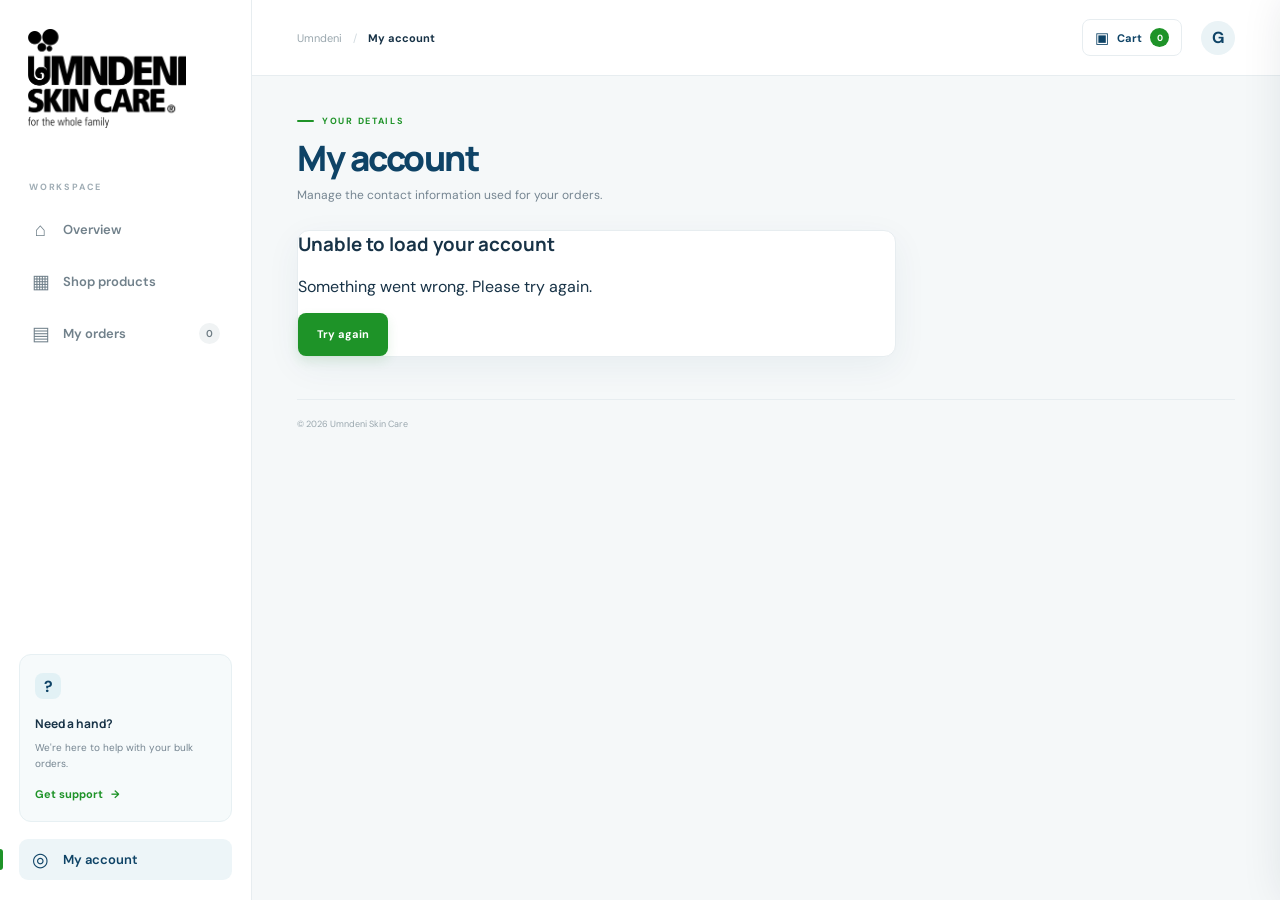
==== account.html @ 296520a7 "Refresh image asset styles" ====
<!doctype html>
<html lang="en">
<head>
  <meta charset="UTF-8">
  <meta name="viewport" content="width=device-width, initial-scale=1.0">
  <meta name="theme-color" content="#0E4366">
  <meta name="description" content="Order Umndeni Skin Care petroleum jelly in bulk.">
  <title>Umndeni | Wholesale Shop</title>
  <link rel="preconnect" href="https://fonts.googleapis.com">
  <link rel="preconnect" href="https://fonts.gstatic.com" crossorigin>
  <link href="https://fonts.googleapis.com/css2?family=DM+Sans:wght@400;500;600;700&family=Manrope:wght@400;500;600;700;800&display=swap" rel="stylesheet">
  <link rel="stylesheet" href="assets/css/global.css?v=product-assets1">
  <script src="assets/js/app.js?v=browse-buttons2" defer></script>
<style>
#accountArea .auth-tabs{display:flex;gap:10px;margin:22px 0}
#accountArea .auth-tabs button{min-width:110px}
#accountArea form{margin-top:18px}
#accountArea form[hidden]{display:none!important}
#accountArea #googleSignIn{margin-top:16px}
#accountArea #googleSignIn:empty{display:none}
#accountArea #logoutButton{margin-left:10px}
@media(max-width:600px){#accountArea .auth-tabs button{flex:1}#accountArea #logoutButton{margin:12px 0 0 0}}
</style>
</head>
<body data-page="account">
  <div class="app-shell">
    <aside class="sidebar" id="sidebar">
      <a class="brand" href="#" data-page="home" aria-label="Umndeni home">
        <img class="brand-logo" src="assets/images/Site-Logo-Black.png" alt="Umndeni Skin Care">
      </a>

      <div class="workspace-label">WORKSPACE</div>
      <nav class="side-nav" aria-label="Main navigation">
        <button class="nav-link active" data-page="home"><span class="nav-icon">⌂</span><span>Overview</span></button>
        <button class="nav-link" data-page="shop"><span class="nav-icon">▦</span><span>Shop products</span></button>
        <button class="nav-link" data-page="orders"><span class="nav-icon">▤</span><span>My orders</span><span class="nav-count" id="ordersNavCount">0</span></button>
      </nav>

      <div class="sidebar-spacer"></div>
      <div class="sidebar-help">
        <div class="help-icon">?</div>
        <strong>Need a hand?</strong>
        <p>We're here to help with your bulk orders.</p>
        <button class="text-button" data-page="help">Get support <span>→</span></button>
      </div>
      <div class="sidebar-bottom">
        <button class="nav-link" data-page="account"><span class="nav-icon">◎</span><span>My account</span></button>
      </div>
    </aside>

    <main class="main-area">
      <header class="topbar">
        <div class="topbar-left">
          <button class="mobile-menu icon-button" id="mobileMenu" aria-label="Open navigation">☰</button>
          <div class="breadcrumb"><span>Umndeni</span><span class="crumb-slash">/</span><strong id="pageCrumb">My account</strong></div>
        </div>
        <div class="topbar-actions">
          <button type="button" class="cart-top-button" id="openCart" aria-label="Open shopping cart"><span class="cart-symbol">▣</span><span class="cart-label">Cart</span><span class="cart-badge" id="cartBadge">0</span></button>
          <button class="avatar-button" data-page="account" aria-label="My account">G</button>
        </div>
      </header>

      <div class="page-wrap">
<section class="page-view active" id="page-account">
          <div class="page-heading"><div><div class="eyebrow"><span class="eyebrow-line"></span> YOUR DETAILS</div><h1>My account</h1><p class="muted">Manage the contact information used for your orders.</p></div></div>
          <div id="accountArea" class="account-layout"><div class="content-card"><p>Loading your account…</p></div></div>
        </section>
        <footer class="main-footer"><span>© <span id="currentYear"></span> Umndeni Skin Care</span></footer>
      </div>
    </main>
  </div>

  <div class="mobile-overlay" id="mobileOverlay"></div>
  <nav class="mobile-bottom-nav" aria-label="Mobile navigation"><button class="mobile-nav-link active" data-page="home"><span>⌂</span><small>Home</small></button><button class="mobile-nav-link" data-page="shop"><span>▦</span><small>Shop</small></button><button type="button" class="mobile-nav-link mobile-cart-link" id="mobileCart"><span>▣<i id="mobileCartBadge">0</i></span><small>Cart</small></button><button class="mobile-nav-link" data-page="orders"><span>▤</span><small>Orders</small></button><button class="mobile-nav-link" data-page="account"><span>◎</span><small>Account</small></button></nav>

  <div class="drawer-backdrop" id="drawerBackdrop"></div>
  <aside class="cart-drawer" id="cartDrawer" aria-label="Shopping cart" aria-hidden="true">
    <div class="drawer-header"><div><span class="section-kicker">YOUR SELECTION</span><h2>Your cart <span id="drawerItemCount">(0)</span></h2></div><button class="icon-button close-drawer" id="closeCart" aria-label="Close cart">×</button></div>
    <div class="drawer-body" id="cartContents"><div class="empty-state drawer-empty"><div class="empty-state-icon">▣</div><h3>Your cart is empty</h3><p>Add bulk boxes from the shop to get started.</p><button class="button button-primary" data-page="shop" id="emptyCartShop">Browse products</button></div></div>
    <div class="drawer-footer" id="drawerFooter"><div class="summary-line"><span>Order total</span><strong id="drawerOrderTotal">Price on request</strong></div><p>Delivery charges, if applicable, will be confirmed before payment.</p><button class="button button-primary drawer-checkout" id="goCheckout">Continue to checkout <span>→</span></button></div>
  </aside>
  <div class="toast" id="toast" role="status" aria-live="polite"></div>
  <div class="modal-backdrop" id="orderModalBackdrop"><section class="order-modal" role="dialog" aria-modal="true" aria-labelledby="orderModalTitle"><button class="icon-button modal-close" id="closeOrderModal" aria-label="Close">×</button><div id="orderModalContent"></div></section></div>
</body>
</html>
---- assets/css/global.css ----
:root {
  --navy: #0E4366;
  --navy-deep: #0A344F;
  --green: #1E9328;
  --green-dark: #177820;
  --blue: #41ABC9;
  --ink: #183347;
  --muted: #758591;
  --line: #E7EDF0;
  --surface: #FFFFFF;
  --canvas: #F5F8F9;
  --soft-blue: #EEF7FA;
  --soft-green: #EFF8F0;
  --shadow: 0 10px 35px rgba(14, 67, 102, .06);
  font-family: "DM Sans", sans-serif;
  color: var(--ink);
  background: var(--canvas);
  font-synthesis: none;
  text-rendering: optimizeLegibility;
}
* { box-sizing: border-box; }
html { min-width: 320px; scroll-behavior: smooth; }
body { margin: 0; min-width: 320px; min-height: 100vh; background: var(--canvas); }
button, input, select, textarea { font: inherit; }
button, a { -webkit-tap-highlight-color: transparent; }
button { cursor: pointer; }
a { color: inherit; text-decoration: none; }
.app-shell { min-height: 100vh; }
.sidebar { position: fixed; inset: 0 auto 0 0; z-index: 30; display: flex; flex-direction: column; width: 252px; padding: 29px 19px 20px; background: #fff; border-right: 1px solid var(--line); }
.brand { display: flex; align-items: center; gap: 11px; padding: 0 9px; color: var(--navy); }
.brand-logo { display: block; width: 158px; max-width: 100%; height: auto; object-fit: contain; object-position: left center; }
.brand-mark { display: grid; place-items: center; width: 42px; height: 42px; border-radius: 13px; background: var(--navy); color: #fff; font: 800 25px Manrope,sans-serif; }
.brand-copy { display: flex; flex-direction: column; line-height: 1; }
.brand-copy strong { font: 800 23px Manrope,sans-serif; letter-spacing: -1.3px; }
.brand-copy small { margin-top: 5px; color: var(--green); font-size: 9px; font-weight: 700; letter-spacing: 2.8px; }
.workspace-label { margin: 53px 10px 13px; color: #A0ADB5; font-size: 9px; font-weight: 700; letter-spacing: 1.8px; }
.side-nav { display: grid; gap: 6px; }
.nav-link { position: relative; display: flex; align-items: center; gap: 13px; width: 100%; min-height: 46px; padding: 0 12px; border: 0; border-radius: 9px; background: transparent; color: #71818B; text-align: left; font-size: 13px; font-weight: 600; transition: .2s ease; }
.nav-link:hover { background: #F5F8F9; color: var(--navy); }
.nav-link.active { background: #EDF5F8; color: var(--navy); }
.nav-link.active::before { position: absolute; left: -19px; top: 10px; bottom: 10px; width: 3px; border-radius: 0 3px 3px 0; background: var(--green); content: ""; }
.nav-icon { display: grid; place-items: center; width: 19px; font-size: 19px; font-weight: 400; }
.nav-count { display: grid; place-items: center; min-width: 21px; height: 21px; margin-left: auto; border-radius: 20px; background: #F0F3F4; color: #6E7C84; font-size: 10px; }
.sidebar-spacer { flex: 1; min-height: 35px; }
.sidebar-help { padding: 18px 15px; border: 1px solid #E7F0F3; border-radius: 12px; background: #F6FAFB; }
.help-icon { display: grid; place-items: center; width: 26px; height: 26px; margin-bottom: 13px; border-radius: 8px; background: #E2F1F5; color: var(--navy); font-weight: 700; }
.sidebar-help strong { font: 700 12px Manrope,sans-serif; }
.sidebar-help p { margin: 7px 0 10px; color: var(--muted); font-size: 10px; line-height: 1.6; }
.text-button, .icon-text-button { padding: 0; border: 0; background: none; color: var(--green); font-size: 11px; font-weight: 700; }
.text-button span { margin-left: 5px; }
.sidebar-bottom { margin-top: 17px; }
.sidebar-bottom .nav-link { min-height: 41px; }
.sidebar-foot { display: flex; align-items: center; gap: 7px; padding: 15px 10px 0; border-top: 1px solid var(--line); color: #9AA7AE; font-size: 9px; }
.online-dot { width: 7px; height: 7px; border-radius: 50%; background: var(--green); box-shadow: 0 0 0 3px #EAF6EB; }
.main-area { min-height: 100vh; margin-left: 252px; }
.topbar { position: sticky; top: 0; z-index: 20; display: flex; align-items: center; justify-content: space-between; height: 76px; padding: 0 45px; border-bottom: 1px solid var(--line); background: rgba(255,255,255,.94); backdrop-filter: blur(14px); }
.topbar-left, .topbar-actions, .breadcrumb { display: flex; align-items: center; }
.breadcrumb { gap: 11px; color: #9AA7AE; font-size: 11px; }
.breadcrumb strong { color: var(--ink); font-weight: 700; }
.crumb-slash { color: #D1DADF; }
.topbar-actions { gap: 19px; }
.topbar-welcome { display: flex; align-items: center; gap: 9px; color: #80909A; font-size: 10px; }
.cart-top-button { display: flex; align-items: center; gap: 8px; height: 37px; padding: 0 12px; border: 1px solid var(--line); border-radius: 8px; background: white; color: var(--navy); font-size: 11px; font-weight: 700; }
.cart-symbol { font-size: 15px; }
.cart-badge { display: grid; place-items: center; min-width: 19px; height: 19px; padding: 0 5px; border-radius: 20px; background: var(--green); color: #fff; font-size: 9px; }
.avatar-button { display: grid; place-items: center; width: 34px; height: 34px; border: 0; border-radius: 50%; background: #EAF3F6; color: var(--navy); font-weight: 700; }
.mobile-menu { display: none !important; }
.page-wrap { max-width: 1500px; margin: 0 auto; padding: 39px 45px 24px; }
.page-view { display: none; animation: fadeUp .3s ease; }
.page-view.active { display: block; }
@keyframes fadeUp { from { opacity: 0; transform: translateY(5px); } to { opacity: 1; transform: translateY(0); } }
.welcome-row, .page-heading { display: flex; align-items: flex-end; justify-content: space-between; gap: 20px; margin-bottom: 27px; }
.eyebrow, .section-kicker { display: flex; align-items: center; gap: 8px; color: var(--green); font-size: 9px; font-weight: 700; letter-spacing: 1.7px; }
.eyebrow-line { width: 17px; height: 2px; border-radius: 2px; background: var(--green); }
h1, h2, h3, p { margin-top: 0; }
h1, h2, h3 { font-family: Manrope, sans-serif; }
h1 { margin: 11px 0 7px; color: var(--navy); font-size: clamp(27px,3vw,35px); font-weight: 800; letter-spacing: -1.5px; line-height: 1.17; }
.muted { margin: 0; color: var(--muted); font-size: 12px; line-height: 1.6; }
.button { display: inline-flex; align-items: center; justify-content: center; gap: 10px; min-height: 43px; padding: 0 18px; border: 1px solid transparent; border-radius: 8px; font-size: 11px; font-weight: 700; transition: transform .2s, background .2s, box-shadow .2s; }
.button:hover { transform: translateY(-1px); }
.button-primary { background: var(--green); color: white; box-shadow: 0 5px 12px rgba(30,147,40,.12); }
.button-primary:hover { background: var(--green-dark); box-shadow: 0 7px 17px rgba(30,147,40,.2); }
.button-white { background: white; color: var(--navy); }
.button-outline { border-color: #DCE6EA; background: white; color: var(--navy); }
.button-small { min-height: 35px; padding: 0 13px; font-size: 10px; }
.hero-panel { position: relative; display: flex; min-height: 262px; overflow: hidden; border-radius: 15px; background: linear-gradient(112deg,#0B3A59 0%,#0E5271 70%,#1D7281 100%); color: white; }
.hero-content { position: relative; z-index: 2; width: 55%; padding: 35px 40px; }
.hero-kicker { color: #A7D8C0; font-size: 9px; font-weight: 700; letter-spacing: 2px; }
.hero-content h2 { margin: 13px 0 9px; font-size: clamp(28px,3vw,39px); font-weight: 800; letter-spacing: -1.6px; line-height: 1.13; }
.hero-content h2 em { color: #8BD39A; font-style: normal; }
.hero-content p { max-width: 330px; margin-bottom: 20px; color: #D1E2E9; font-size: 11px; line-height: 1.7; }
.hero-art { position: absolute; top: 0; right: 0; display: grid; place-items: center; width: 45%; height: 100%; overflow: hidden; }
.hero-orbit { position: absolute; border: 1px solid rgba(255,255,255,.13); border-radius: 50%; }
.orbit-one { width: 280px; height: 280px; }
.orbit-two { width: 210px; height: 210px; }
.hero-product-image { position: relative; z-index: 2; display: block; width: min(42%, 230px); max-height: 225px; object-fit: contain; filter: drop-shadow(0 18px 22px rgba(0,0,0,.2)); transform: rotate(3deg); }
.hero-product-placeholder { position: relative; z-index: 2; display: flex; align-items: center; flex-direction: column; justify-content: center; width: 150px; height: 174px; border: 1px dashed rgba(255,255,255,.45); border-radius: 12px; background: rgba(255,255,255,.08); text-align: center; backdrop-filter: blur(5px); transform: rotate(4deg); }
.placeholder-cross { color: #A7D8C0; font-size: 29px; line-height: 1; }
.hero-product-placeholder strong { margin-top: 8px; font: 800 15px Manrope,sans-serif; letter-spacing: 1px; }
.hero-product-placeholder small { margin-top: 4px; color: #A7D8C0; font-size: 7px; letter-spacing: 2px; }
.placeholder-note { margin-top: 13px; color: #D4E5E9; font-size: 8px; line-height: 1.5; }
.hero-art-caption { position: absolute; right: 28px; bottom: 17px; color: rgba(255,255,255,.45); font-size: 8px; letter-spacing: 2px; }
.hero-decoration { position: absolute; right: -90px; bottom: -190px; width: 330px; height: 330px; border: 1px solid rgba(255,255,255,.1); border-radius: 50%; }
.section-heading { display: flex; align-items: flex-end; justify-content: space-between; margin: 34px 0 15px; }
.section-heading h2 { margin: 5px 0 0; color: var(--navy); font-size: 19px; letter-spacing: -.6px; }
.stats-grid { display: grid; grid-template-columns: repeat(3,1fr); gap: 14px; }
.stat-card, .content-card { border: 1px solid var(--line); border-radius: 12px; background: white; box-shadow: var(--shadow); }
.stat-card { min-height: 119px; padding: 17px 18px; }
.stat-top { display: flex; align-items: center; justify-content: space-between; color: #778792; font-size: 10px; font-weight: 600; }
.stat-icon { display: grid; place-items: center; width: 29px; height: 29px; border-radius: 8px; font-size: 15px; }
.navy-icon { background: #EDF4F8; color: var(--navy); }
.amber-icon { background: #FFF6E8; color: #D18C27; }
.green-icon { background: var(--soft-green); color: var(--green); }
.stat-card > strong { display: block; margin-top: 7px; color: var(--navy); font: 800 25px Manrope,sans-serif; letter-spacing: -.7px; }
.stat-card > small { display: block; margin-top: 1px; color: #9AA7AE; font-size: 9px; }
.home-bottom-grid { display: grid; grid-template-columns: 1.08fr .92fr; gap: 15px; margin-top: 16px; }
.featured-card, .recent-card { padding: 20px; }
.card-heading { display: flex; align-items: center; justify-content: space-between; gap: 10px; }
.card-heading h3, .checkout-summary h3 { margin: 5px 0 0; color: var(--navy); font-size: 15px; letter-spacing: -.4px; }
.pill { display: inline-flex; align-items: center; padding: 5px 9px; border-radius: 30px; font-size: 9px; font-weight: 700; white-space: nowrap; }
.pill-green { background: #EDF7EE; color: var(--green); }
.featured-product-row { display: flex; align-items: center; gap: 18px; margin-top: 17px; }
.mini-product-art { display: flex; flex: 0 0 116px; align-items: center; flex-direction: column; justify-content: center; height: 115px; border-radius: 9px; background: #F0F6F7; color: var(--navy); }
.mini-product-art img { display: block; width: 100%; height: 100%; padding: 8px; border-radius: 9px; object-fit: contain; }
.mini-product-art span { font: 800 33px Manrope,sans-serif; }
.mini-product-art small { color: #91A2AA; font-size: 7px; letter-spacing: 1px; }
.featured-info p { margin: 0 0 9px; color: var(--muted); font-size: 10px; line-height: 1.5; }
.product-price { margin-bottom: 12px; color: var(--navy); font: 800 13px Manrope,sans-serif; }
.icon-text-button { font-size: 10px; }
.empty-inline { display: flex; align-items: center; flex-direction: column; padding: 19px 8px 4px; text-align: center; }
.empty-icon { display: grid; place-items: center; width: 35px; height: 35px; border-radius: 10px; background: #F2F6F7; color: #91A2AA; font-size: 17px; }
.empty-inline p { margin: 9px 0 2px; color: var(--navy); font-size: 11px; font-weight: 700; }
.empty-inline small { color: #9AA7AE; font-size: 9px; }
.page-heading { align-items: center; margin-bottom: 25px; }
.catalog-tag { padding: 8px 11px; border: 1px solid #DCE9ED; border-radius: 6px; background: white; color: #83949D; font-size: 8px; font-weight: 700; letter-spacing: 1.2px; }
.shop-layout { display: grid; grid-template-columns: minmax(0,1fr) 270px; align-items: start; gap: 17px; }
.product-detail-card { display: grid; grid-template-columns: .88fr 1.12fr; overflow: hidden; border: 1px solid var(--line); border-radius: 13px; background: white; box-shadow: var(--shadow); }
.product-visual { position: relative; display: grid; place-items: center; min-height: 420px; overflow: hidden; background: linear-gradient(145deg,#EAF3F5,#F4F8F7); }
.product-visual::before, .product-visual::after { position: absolute; border: 1px solid rgba(14,67,102,.08); border-radius: 50%; content: ""; }
.product-visual::before { width: 300px; height: 300px; }
.product-visual::after { width: 230px; height: 230px; }
.visual-tag, .visual-bottom { position: absolute; z-index: 2; color: #7E9AA5; font-size: 8px; font-weight: 700; letter-spacing: 1.6px; }
.visual-tag { top: 22px; left: 22px; }
.visual-bottom { bottom: 20px; }
.shop-product-image { position: relative; z-index: 2; display: block; width: 72%; max-height: 370px; object-fit: contain; filter: drop-shadow(0 15px 20px rgba(14,67,102,.13)); }
.product-image-placeholder { position: relative; z-index: 2; display: flex; align-items: center; flex-direction: column; justify-content: center; width: 68%; min-height: 210px; border: 1px dashed #A8C2CA; border-radius: 12px; background: rgba(255,255,255,.58); color: var(--navy); text-align: center; }
.product-image-placeholder .placeholder-cross { color: var(--green); font-size: 35px; }
.product-image-placeholder strong { margin-top: 13px; font: 800 17px Manrope,sans-serif; letter-spacing: 1px; line-height: 1.2; }
.product-image-placeholder small { margin-top: 9px; color: #81959E; font-size: 8px; }
.product-information { padding: 31px 28px; }
.product-meta { display: flex; align-items: center; justify-content: space-between; gap: 8px; }
.stock-indicator { display: flex; align-items: center; gap: 6px; color: #82929A; font-size: 9px; }
.stock-indicator i { width: 6px; height: 6px; border-radius: 50%; background: var(--green); }
.product-information h2 { margin: 22px 0 9px; color: var(--navy); font-size: 24px; letter-spacing: -1px; line-height: 1.2; }
.product-description { color: var(--muted); font-size: 11px; line-height: 1.8; }
.product-highlights { display: grid; gap: 11px; margin: 22px 0; padding: 18px 0; border-top: 1px solid var(--line); border-bottom: 1px solid var(--line); }
.product-highlights div { display: flex; align-items: center; gap: 9px; color: #637783; font-size: 10px; }
.highlight-icon { display: grid; place-items: center; width: 17px; height: 17px; border-radius: 50%; background: #EDF7EE; color: var(--green); font-size: 10px; font-weight: 700; }
.product-purchase { display: flex; align-items: center; justify-content: space-between; gap: 10px; margin-bottom: 17px; }
.field-label { display: block; margin-bottom: 5px; color: #9AA7AE; font-size: 8px; font-weight: 700; letter-spacing: 1.2px; }
.package-choice { display: flex; flex-direction: column; align-items: flex-start; gap: 5px; min-width: 0; flex: 1; }
.package-select { width: 100%; max-width: 310px; padding: 10px 12px; border: 1px solid var(--line); border-radius: 7px; background: white; color: var(--navy); font: 600 10px "DM Sans",sans-serif; }
.price-request { display: block; color: var(--navy); font: 800 15px Manrope,sans-serif; }
.product-purchase small { display: block; margin-top: 4px; color: #98A5AC; font-size: 8px; }
.quantity-control { display: flex; align-items: center; gap: 13px; padding: 5px; border: 1px solid var(--line); border-radius: 8px; color: var(--navy); font-size: 11px; font-weight: 700; }
.qty-btn { display: grid; place-items: center; width: 27px; height: 27px; border: 0; border-radius: 6px; background: #F1F6F7; color: var(--navy); font-size: 15px; }
.add-cart-button { width: 100%; }
.secure-note { display: flex; align-items: center; gap: 7px; margin-top: 13px; color: #93A0A7; font-size: 8px; }
.secure-note span { color: var(--green); font-size: 14px; }
.shop-aside { display: grid; gap: 13px; }
.aside-card { padding: 20px; border: 1px solid var(--line); border-radius: 12px; background: white; }
.aside-icon { display: grid; place-items: center; width: 34px; height: 34px; border-radius: 9px; background: #EDF5F8; color: var(--navy); font-size: 17px; }
.aside-card h3 { margin: 13px 0 6px; color: var(--navy); font-size: 14px; }
.aside-card > p { margin: 0; color: var(--muted); font-size: 10px; line-height: 1.7; }
.aside-divider { height: 1px; margin: 17px 0; background: var(--line); }
.aside-feature { display: flex; gap: 11px; margin-top: 15px; }
.aside-feature > span { color: #8AB99A; font: 800 12px Manrope,sans-serif; }
.aside-feature div { display: grid; gap: 4px; }
.aside-feature strong { color: var(--navy); font-size: 9px; }
.aside-feature small { color: #91A0A7; font-size: 8px; }
.aside-note { display: flex; gap: 11px; padding: 15px; border: 1px solid #E4EEF1; border-radius: 10px; background: #F0F7F9; }
.note-icon { display: grid; flex: 0 0 22px; place-items: center; width: 22px; height: 22px; border-radius: 50%; background: white; color: var(--navy); font-size: 11px; font-weight: 700; }
.aside-note strong { color: var(--navy); font-size: 10px; }
.aside-note p { margin: 5px 0 8px; color: #758A94; font-size: 9px; line-height: 1.6; }
.orders-toolbar { display: flex; align-items: center; justify-content: space-between; margin-bottom: 13px; }
.orders-tabs { display: flex; gap: 5px; padding: 4px; border: 1px solid var(--line); border-radius: 8px; background: white; }
.order-filter { padding: 8px 12px; border: 0; border-radius: 6px; background: transparent; color: #82919A; font-size: 9px; font-weight: 600; }
.order-filter.active { background: #EDF5F8; color: var(--navy); }
.results-count { color: #9AA7AE; font-size: 9px; }
.orders-card { overflow: hidden; border: 1px solid var(--line); border-radius: 12px; background: white; box-shadow: var(--shadow); }
.orders-table-head, .order-row { display: grid; grid-template-columns: 1.2fr 1fr .8fr 1fr 30px; align-items: center; gap: 12px; padding: 15px 20px; }
.orders-table-head { background: #FAFBFC; color: #9AA7AE; font-size: 8px; font-weight: 700; letter-spacing: 1px; }
.order-row { min-height: 70px; border-top: 1px solid #EEF1F2; color: #71818B; font-size: 10px; }
.order-ref { color: var(--navy); font-size: 10px; font-weight: 700; }
.order-date { color: #82919A; font-size: 9px; }
.order-items { color: #607581; font-size: 9px; }
.status-pill { display: inline-flex; align-items: center; gap: 6px; width: fit-content; padding: 6px 8px; border-radius: 30px; background: #FFF6E8; color: #B77C20; font-size: 8px; font-weight: 700; }
.status-pill::before { width: 5px; height: 5px; border-radius: 50%; background: currentColor; content: ""; }
.order-open { width: 27px; height: 27px; border: 1px solid var(--line); border-radius: 7px; background: white; color: var(--navy); }
.empty-state { display: flex; align-items: center; flex-direction: column; padding: 65px 20px; text-align: center; }
.empty-state-icon { display: grid; place-items: center; width: 54px; height: 54px; margin-bottom: 15px; border-radius: 15px; background: #F0F6F7; color: #7896A2; font-size: 23px; }
.empty-state h3 { margin: 0 0 6px; color: var(--navy); font-size: 16px; }
.empty-state p { margin: 0 0 17px; color: var(--muted); font-size: 10px; }
.checkout-step { display: flex; align-items: center; gap: 8px; color: #84939B; font-size: 9px; }
.checkout-step span { display: grid; place-items: center; width: 22px; height: 22px; border-radius: 50%; background: #EAF4EC; color: var(--green); font-size: 9px; font-weight: 700; }
.checkout-step i { width: 20px; height: 1px; background: #D9E3E6; }
.checkout-layout { display: grid; grid-template-columns: minmax(0,1.5fr) minmax(250px,.75fr); align-items: start; gap: 17px; }
.checkout-form { padding: 25px; }
.form-section-heading { display: flex; align-items: flex-start; gap: 12px; margin-bottom: 20px; }
.form-number { display: grid; place-items: center; width: 29px; height: 29px; flex: 0 0 29px; border-radius: 8px; background: #EDF5F8; color: var(--navy); font: 800 10px Manrope,sans-serif; }
.form-section-heading h3 { margin: 1px 0 4px; color: var(--navy); font-size: 14px; }
.form-section-heading p { margin: 0; color: #94A1A8; font-size: 9px; }
.form-grid { display: grid; grid-template-columns: 1fr 1fr; gap: 15px 13px; }
.form-field { display: grid; gap: 7px; color: #607581; font-size: 9px; font-weight: 700; }
.form-field input, .form-field select, .form-field textarea { width: 100%; min-height: 42px; padding: 0 12px; outline: 0; border: 1px solid #E4EAED; border-radius: 7px; background: #fff; color: var(--ink); font-size: 10px; font-weight: 400; transition: border .2s, box-shadow .2s; }
.form-field textarea { min-height: 75px; padding: 11px 12px; resize: vertical; }
.form-field input:focus, .form-field select:focus, .form-field textarea:focus { border-color: var(--blue); box-shadow: 0 0 0 3px rgba(65,171,201,.12); }
.form-field input::placeholder, .form-field textarea::placeholder { color: #B2BDC2; }
.full-field { grid-column: 1 / -1; }
.form-divider { height: 1px; margin: 24px 0; background: var(--line); }
.notes-field { margin-top: 15px; }
.notes-field span small { margin-left: 5px; color: #A5B0B5; font-size: 7px; letter-spacing: .8px; }
.checkout-assurance { display: flex; align-items: flex-start; gap: 10px; margin-top: 22px; padding: 13px; border-radius: 8px; background: #F2F8F3; }
.checkout-assurance span { color: var(--green); font-size: 13px; font-weight: 700; }
.checkout-assurance p { margin: 0; color: #6F8975; font-size: 9px; line-height: 1.6; }
.submit-order-button { width: 100%; margin-top: 17px; }
.checkout-summary { position: sticky; top: 95px; padding: 22px; }
.checkout-summary h3 { margin: 6px 0 19px; font-size: 17px; }
.checkout-item { display: flex; align-items: center; gap: 11px; padding: 13px 0; border-top: 1px solid var(--line); }
.checkout-item-art { display: grid; flex: 0 0 43px; place-items: center; width: 43px; height: 43px; border-radius: 8px; background: #EEF5F6; color: var(--navy); font: 800 17px Manrope,sans-serif; }
.checkout-item-info { flex: 1; }
.checkout-item-info strong { display: block; color: var(--navy); font-size: 9px; }
.checkout-item-info small { display: block; margin-top: 4px; color: #8C9AA1; font-size: 8px; }
.checkout-item-price { color: var(--navy); font-size: 9px; font-weight: 700; white-space: nowrap; }
.summary-line { display: flex; align-items: center; justify-content: space-between; gap: 10px; padding: 13px 0; border-top: 1px solid var(--line); color: #82919A; font-size: 9px; }
.summary-line strong { color: var(--navy); font-size: 10px; }
.total-line { margin-top: 2px; }
.total-line strong { font: 800 13px Manrope,sans-serif; }
.summary-info { display: flex; gap: 8px; margin-top: 9px; padding: 11px; border-radius: 7px; background: #F3F8FA; }
.summary-info span { color: var(--blue); font-weight: 700; }
.summary-info p { margin: 0; color: #82949D; font-size: 8px; line-height: 1.6; }
.back-to-cart { margin-top: 14px; padding: 0; border: 0; background: none; color: var(--green); font-size: 9px; font-weight: 700; }
.confirmation-wrap { display: flex; align-items: center; flex-direction: column; max-width: 590px; margin: 38px auto; padding: 48px 38px; text-align: center; }
.success-mark { display: grid; place-items: center; width: 62px; height: 62px; margin-bottom: 22px; border-radius: 50%; background: #EAF7EC; color: var(--green); font-size: 27px; font-weight: 700; }
.confirmation-wrap .section-kicker { justify-content: center; }
.confirmation-wrap h1 { margin: 13px 0; font-size: 35px; line-height: 1.15; }
.confirmation-wrap > p { max-width: 365px; color: var(--muted); font-size: 11px; line-height: 1.8; }
.confirmation-reference { position: relative; display: grid; gap: 7px; width: 100%; margin: 16px 0 20px; padding: 17px; border: 1px dashed #C9D9DE; border-radius: 9px; background: #F8FBFC; }
.confirmation-reference span { color: #8FA0A8; font-size: 8px; font-weight: 700; letter-spacing: 1.3px; }
.confirmation-reference strong { color: var(--navy); font: 800 18px Manrope,sans-serif; letter-spacing: .5px; }
.copy-reference { position: absolute; top: 50%; right: 14px; padding: 6px 9px; transform: translateY(-50%); border: 1px solid var(--line); border-radius: 5px; background: white; color: var(--navy); font-size: 8px; }
.confirmation-actions { display: flex; flex-wrap: wrap; justify-content: center; gap: 9px; }
.account-layout { display: grid; grid-template-columns: minmax(0,1.3fr) minmax(230px,.7fr); align-items: start; gap: 16px; }
.account-form { padding: 24px; }
.account-profile { display: flex; align-items: center; gap: 13px; margin-bottom: 23px; padding-bottom: 20px; border-bottom: 1px solid var(--line); }
.account-avatar { display: grid; place-items: center; width: 47px; height: 47px; border-radius: 50%; background: #E9F3F6; color: var(--navy); font: 800 18px Manrope,sans-serif; }
.account-profile h3 { margin: 0 0 4px; color: var(--navy); font-size: 13px; }
.account-profile p { margin: 0; color: #91A0A7; font-size: 9px; }
.account-form > .button { margin-top: 20px; }
.form-feedback { display: inline-block; margin: 0 0 0 12px; color: var(--green); font-size: 9px; }
.account-side { padding: 23px; }
.account-side h3 { margin: 7px 0; color: var(--navy); font-size: 15px; }
.account-side > p { color: var(--muted); font-size: 10px; line-height: 1.7; }
.account-stat { display: flex; justify-content: space-between; margin: 20px 0 14px; padding: 14px 0; border-top: 1px solid var(--line); border-bottom: 1px solid var(--line); color: #81919A; font-size: 10px; }
.account-stat strong { color: var(--navy); font: 800 16px Manrope,sans-serif; }
.help-grid { display: grid; grid-template-columns: 1.1fr .9fr; gap: 15px; }
.help-main-card { position: relative; overflow: hidden; padding: 29px; background: linear-gradient(130deg,#0E4366,#135E76); color: white; }
.help-large-icon { display: grid; place-items: center; width: 43px; height: 43px; margin-bottom: 24px; border: 1px solid rgba(255,255,255,.22); border-radius: 12px; color: #9DDBAA; font-size: 22px; }
.help-main-card .section-kicker { color: #9DDBAA; }
.help-main-card h2 { margin: 11px 0; font-size: 27px; letter-spacing: -1px; line-height: 1.2; }
.help-main-card > p { max-width: 350px; color: #D0E2E8; font-size: 10px; line-height: 1.8; }
.help-main-card > small { display: block; margin-top: 12px; color: #A7C6D0; font-size: 8px; }
.help-side { display: grid; gap: 14px; }
.help-contact-card { padding: 20px; }
.help-card-icon { display: grid; place-items: center; width: 32px; height: 32px; border-radius: 9px; background: #EDF5F8; color: var(--navy); }
.help-contact-card h3 { margin: 11px 0 5px; color: var(--navy); font-size: 13px; }
.help-contact-card p { margin: 0 0 9px; color: var(--muted); font-size: 9px; line-height: 1.6; }
.help-contact-card a { color: var(--green); font-size: 9px; font-weight: 700; }
.faq-section { max-width: 800px; margin-top: 35px; }
.faq-section h2 { margin: 7px 0 15px; color: var(--navy); font-size: 19px; }
.faq-section details { padding: 15px 0; border-top: 1px solid var(--line); }
.faq-section summary { color: var(--navy); cursor: pointer; font-size: 11px; font-weight: 700; }
.faq-section details p { margin: 10px 0 0; color: var(--muted); font-size: 10px; line-height: 1.7; }
.main-footer { display: flex; justify-content: space-between; margin-top: 42px; padding: 18px 0 0; border-top: 1px solid var(--line); color: #9AA7AE; font-size: 9px; }
.mobile-bottom-nav { display: none; }
.mobile-overlay { display: none; }
.drawer-backdrop, .modal-backdrop { position: fixed; inset: 0; z-index: 50; visibility: hidden; background: rgba(7,28,42,.38); opacity: 0; transition: .25s; }
.drawer-backdrop.open, .modal-backdrop.open { visibility: visible; opacity: 1; }
.cart-drawer { position: fixed; top: 0; right: 0; z-index: 51; display: flex; flex-direction: column; width: min(430px,100%); height: 100dvh; padding: 25px; transform: translateX(105%); background: white; box-shadow: -15px 0 45px rgba(5,32,47,.12); transition: transform .28s ease; }
.cart-drawer.open { transform: translateX(0); }
.drawer-header { display: flex; align-items: center; justify-content: space-between; padding-bottom: 20px; border-bottom: 1px solid var(--line); }
.drawer-header h2 { margin: 6px 0 0; color: var(--navy); font-size: 21px; }
.drawer-header h2 span { color: #9AA7AE; font: 500 11px "DM Sans",sans-serif; }
.icon-button { display: grid; place-items: center; width: 35px; height: 35px; border: 1px solid var(--line); border-radius: 8px; background: white; color: var(--navy); font-size: 19px; }
.close-drawer { font-size: 23px; }
.drawer-body { flex: 1; overflow-y: auto; }
.drawer-empty { padding-top: 55px; }
.cart-line-item { display: flex; gap: 12px; padding: 18px 0; border-bottom: 1px solid var(--line); }
.cart-line-art { display: grid; flex: 0 0 60px; place-items: center; height: 65px; border-radius: 9px; background: #EEF5F6; color: var(--navy); font: 800 21px Manrope,sans-serif; }
.cart-line-info { flex: 1; min-width: 0; }
.cart-line-info strong { display: block; margin: 3px 0 5px; color: var(--navy); font-size: 10px; }
.cart-line-info small { display: block; color: #8B9AA1; font-size: 8px; }
.cart-line-controls { display: flex; align-items: center; gap: 8px; margin-top: 11px; }
.cart-line-controls button { display: grid; place-items: center; width: 23px; height: 23px; border: 1px solid var(--line); border-radius: 5px; background: white; color: var(--navy); font-size: 12px; }
.cart-line-controls span { color: var(--navy); font-size: 9px; font-weight: 700; }
.remove-item { margin-left: auto; border: 0 !important; color: #A0ADB4 !important; }
.drawer-footer { padding-top: 17px; border-top: 1px solid var(--line); }
.drawer-footer p { margin: -3px 0 14px; color: #92A0A7; font-size: 8px; }
.drawer-checkout { width: 100%; }
.toast { position: fixed; right: 25px; bottom: 25px; z-index: 90; max-width: calc(100% - 40px); padding: 12px 17px; transform: translateY(15px); border-radius: 8px; background: var(--navy-deep); color: white; box-shadow: 0 8px 24px rgba(0,0,0,.15); font-size: 10px; opacity: 0; pointer-events: none; transition: .25s; }
.toast.show { transform: translateY(0); opacity: 1; }
.modal-backdrop { z-index: 70; display: grid; place-items: center; padding: 18px; }
.order-modal { position: relative; width: min(520px,100%); max-height: 85vh; overflow-y: auto; padding: 27px; border-radius: 14px; background: white; box-shadow: 0 20px 70px rgba(5,32,47,.2); }
.modal-close { position: absolute; top: 17px; right: 17px; }
.order-modal h2 { margin: 8px 40px 18px 0; color: var(--navy); font-size: 21px; }
.modal-detail-grid { display: grid; grid-template-columns: 1fr 1fr; gap: 13px; margin: 17px 0; }
.modal-detail { padding: 12px; border-radius: 8px; background: #F6F9FA; }
.modal-detail small { display: block; margin-bottom: 5px; color: #94A2A9; font-size: 8px; }
.modal-detail strong { color: var(--navy); font-size: 10px; overflow-wrap: anywhere; }
.modal-section-title { margin: 18px 0 9px; color: var(--navy); font-size: 11px; font-weight: 700; }
.modal-notes { padding: 12px; border-radius: 8px; background: #F7F9FA; color: #71818B; font-size: 9px; line-height: 1.6; }
@media (min-width: 1500px) { .page-wrap { padding-right: 58px; padding-left: 58px; } }
@media (max-width: 1180px) {
  .sidebar { width: 220px; padding-right: 15px; padding-left: 15px; }
  .main-area { margin-left: 220px; }
  .topbar { padding: 0 28px; }
  .page-wrap { padding: 32px 28px 22px; }
  .shop-layout { grid-template-columns: minmax(0,1fr) 235px; }
  .product-detail-card { grid-template-columns: .8fr 1.2fr; }
  .product-information { padding: 25px 20px; }
  .product-information h2 { font-size: 21px; }
}
@media (max-width: 900px) {
  .sidebar { width: 205px; }
  .main-area { margin-left: 205px; }
  .topbar { padding: 0 20px; }
  .page-wrap { padding: 27px 20px 20px; }
  .home-bottom-grid { grid-template-columns: 1fr; }
  .shop-layout { grid-template-columns: 1fr; }
  .shop-aside { grid-template-columns: 1fr 1fr; }
  .product-detail-card { grid-template-columns: .8fr 1.2fr; }
  .checkout-layout { grid-template-columns: 1fr; }
  .checkout-summary { position: static; }
}
@media (max-width: 680px) {
  body { padding-bottom: calc(66px + env(safe-area-inset-bottom)); }
  .sidebar { width: 270px; max-width: 84vw; max-height: 100dvh; overflow-y: auto; padding-bottom: calc(82px + env(safe-area-inset-bottom)); transform: translateX(-105%); transition: transform .25s ease; box-shadow: 12px 0 35px rgba(0,0,0,.08); scrollbar-width: none; }
  .sidebar.mobile-open { transform: translateX(0); }
  .mobile-overlay { position: fixed; inset: 0; z-index: 25; display: block; visibility: hidden; background: rgba(8,34,49,.35); opacity: 0; transition: .2s; }
  .mobile-overlay.open { visibility: visible; opacity: 1; }
  .main-area { margin-left: 0; }
  .topbar { height: 62px; padding: 0 15px; }
  .topbar-left { gap: 10px; }
  .mobile-menu { display: grid !important; width: 32px; height: 32px; border: 0; font-size: 16px; }
  .breadcrumb { gap: 7px; font-size: 10px; }
  .topbar-actions { gap: 9px; }
  .topbar-welcome { display: none; }
  .cart-top-button { width: 36px; height: 34px; justify-content: center; gap: 4px; padding: 0 5px; }
  .cart-label { display: none; }
  .cart-symbol { font-size: 14px; }
  .cart-badge { min-width: 16px; height: 16px; font-size: 8px; }
  .avatar-button { width: 31px; height: 31px; }
  .page-wrap { padding: 25px 15px 20px; }
  .welcome-row, .page-heading { align-items: flex-start; flex-direction: column; gap: 15px; margin-bottom: 20px; }
  .welcome-row > .button, .page-heading > .button { align-self: stretch; }
  h1 { font-size: 29px; }
  .muted { font-size: 11px; }
  .hero-panel { min-height: 290px; }
  .hero-content { width: 100%; padding: 27px 23px; }
  .hero-content h2 { font-size: 31px; }
  .hero-content p { max-width: 235px; font-size: 10px; }
  .hero-art { right: -38px; width: 48%; opacity: .58; }
  .hero-product-placeholder { width: 115px; height: 145px; }
  .hero-product-placeholder strong { font-size: 12px; }
  .placeholder-note { font-size: 7px; }
  .hero-art-caption { display: none; }
  .section-heading { align-items: flex-start; gap: 8px; margin-top: 28px; }
  .section-heading h2 { font-size: 17px; }
  .section-heading > .text-button { padding-top: 7px; white-space: nowrap; font-size: 9px; }
  .stats-grid { grid-template-columns: 1fr 1fr; gap: 9px; }
  .stat-card { min-height: 106px; padding: 13px; }
  .stat-card:last-child { grid-column: 1 / -1; min-height: 90px; }
  .stat-top { font-size: 9px; }
  .stat-card > strong { font-size: 23px; }
  .stat-card > small { font-size: 8px; }
  .home-bottom-grid { gap: 11px; margin-top: 12px; }
  .featured-card, .recent-card { padding: 16px; }
  .featured-product-row { gap: 12px; }
  .mini-product-art { flex-basis: 93px; height: 100px; }
  .featured-info p { font-size: 9px; }
  .catalog-tag { display: none; }
  .shop-layout { gap: 12px; }
  .product-detail-card { grid-template-columns: 1fr; }
  .product-visual { min-height: 235px; }
  .product-visual::before { width: 220px; height: 220px; }
  .product-visual::after { width: 170px; height: 170px; }
  .product-image-placeholder { width: 55%; min-height: 155px; }
  .product-image-placeholder strong { font-size: 14px; }
  .product-information { padding: 21px 18px; }
  .product-information h2 { margin-top: 17px; font-size: 22px; }
  .product-description { font-size: 10px; }
  .product-highlights { margin: 16px 0; padding: 15px 0; }
  .shop-aside { grid-template-columns: 1fr; }
  .aside-card { padding: 17px; }
  .orders-toolbar { align-items: flex-start; flex-direction: column; gap: 9px; }
  .orders-table-head { display: none; }
  .order-row { grid-template-columns: 1fr auto; gap: 6px 10px; padding: 15px; }
  .order-row .order-ref { grid-column: 1; }
  .order-row .order-date { grid-column: 1; }
  .order-row .order-items { grid-column: 1; }
  .order-row .status-pill { grid-column: 2; grid-row: 1 / span 2; align-self: center; }
  .order-row .order-open { grid-column: 2; grid-row: 3; justify-self: end; }
  .checkout-step { font-size: 8px; }
  .checkout-form { padding: 18px 15px; }
  .form-grid { grid-template-columns: 1fr; gap: 13px; }
  .full-field { grid-column: auto; }
  .form-divider { margin: 20px 0; }
  .checkout-summary { padding: 18px; }
  .confirmation-wrap { margin: 15px auto; padding: 35px 19px; }
  .confirmation-wrap h1 { font-size: 30px; }
  .confirmation-actions { width: 100%; flex-direction: column; }
  .confirmation-actions .button { width: 100%; }
  .account-layout, .help-grid { grid-template-columns: 1fr; }
  .account-form { padding: 18px 15px; }
  .help-main-card { padding: 23px; }
  .help-side { grid-template-columns: 1fr 1fr; }
  .help-contact-card { padding: 15px; }
  .faq-section { margin-top: 28px; }
  .main-footer { margin-top: 27px; font-size: 8px; }
  .mobile-bottom-nav { position: fixed; right: 0; bottom: 0; left: 0; z-index: 40; display: grid; grid-template-columns: repeat(5,1fr); min-height: calc(62px + env(safe-area-inset-bottom)); padding: 7px 5px calc(7px + env(safe-area-inset-bottom)); border-top: 1px solid var(--line); background: rgba(255,255,255,.97); backdrop-filter: blur(12px); }
  .mobile-nav-link { display: flex; align-items: center; flex-direction: column; justify-content: center; gap: 4px; border: 0; background: transparent; color: #92A0A7; }
  .mobile-nav-link > span { position: relative; font-size: 19px; line-height: 1; }
  .mobile-nav-link small { font-size: 8px; font-weight: 600; }
  .mobile-nav-link.active { color: var(--green); }
  .mobile-cart-link i { position: absolute; top: -5px; right: -9px; display: grid; place-items: center; min-width: 14px; height: 14px; padding: 0 3px; border-radius: 50%; background: var(--green); color: white; font-size: 7px; font-style: normal; }
  .cart-drawer { padding: 19px; }
  .toast { right: 15px; bottom: calc(78px + env(safe-area-inset-bottom)); }
  .order-modal { padding: 22px 18px; }
}
@media (max-width: 390px) {
  .topbar { padding: 0 10px; }
  .page-wrap { padding-right: 11px; padding-left: 11px; }
  .hero-content { padding-left: 18px; }
  .hero-content h2 { font-size: 28px; }
  .hero-art { right: -52px; opacity: .45; }
  .help-side { grid-template-columns: 1fr; }
  .checkout-step { gap: 5px; }
}

/* Recent order rows */
.recent-order-row { display:flex; align-items:center; justify-content:space-between; gap:10px; padding:12px 0; border-top:1px solid var(--line); }
.recent-order-row > div { display:grid; gap:4px; }
.recent-date { color:#94A1A8; font-size:8px; }


/* Password visibility toggle */
.password-input-wrap { position: relative; width: 100%; }
.password-input-wrap input { padding-right: 46px; }
.password-toggle { position: absolute; top: 50%; right: 8px; display: grid; place-items: center; width: 32px; height: 32px; padding: 6px; transform: translateY(-50%); border: 0; border-radius: 6px; background: transparent; color: #758591; }
.password-toggle:hover, .password-toggle:focus-visible { background: #F0F6F7; color: var(--navy); outline: none; }
.password-toggle svg { width: 19px; height: 19px; fill: none; stroke: currentColor; stroke-width: 1.7; stroke-linecap: round; stroke-linejoin: round; }
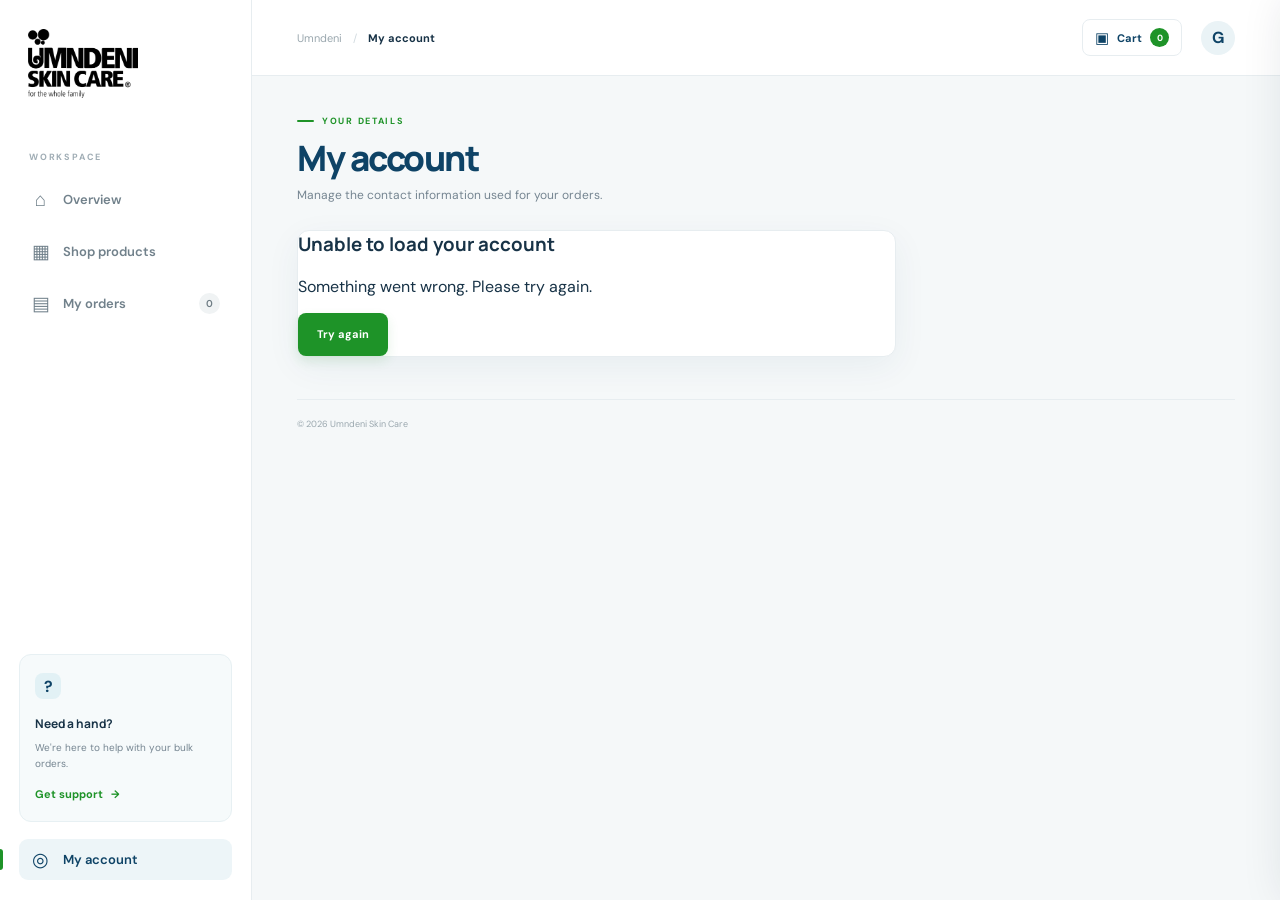
==== commit e950bd32: "Refresh account and checkout assets for delivery features" ====
--- a/account.html
+++ b/account.html
@@ -9,8 +9,8 @@
   <link rel="preconnect" href="https://fonts.googleapis.com">
   <link rel="preconnect" href="https://fonts.gstatic.com" crossorigin>
   <link href="https://fonts.googleapis.com/css2?family=DM+Sans:wght@400;500;600;700&family=Manrope:wght@400;500;600;700;800&display=swap" rel="stylesheet">
-  <link rel="stylesheet" href="assets/css/global.css?v=product-assets1">
-  <script src="assets/js/app.js?v=browse-buttons2" defer></script>
+  <link rel="stylesheet" href="assets/css/global.css?v=account-delivery1">
+  <script src="assets/js/app.js?v=account-delivery1" defer></script>
 <style>
 #accountArea .auth-tabs{display:flex;gap:10px;margin:22px 0}
 #accountArea .auth-tabs button{min-width:110px}
--- a/assets/css/global.css
+++ b/assets/css/global.css
@@ -28,7 +28,7 @@
 .app-shell { min-height: 100vh; }
 .sidebar { position: fixed; inset: 0 auto 0 0; z-index: 30; display: flex; flex-direction: column; width: 252px; padding: 29px 19px 20px; background: #fff; border-right: 1px solid var(--line); }
 .brand { display: flex; align-items: center; gap: 11px; padding: 0 9px; color: var(--navy); }
-.brand-logo { display: block; width: 158px; max-width: 100%; height: auto; object-fit: contain; object-position: left center; }
+.brand-logo { display: block; width: 110px; max-width: 100%; height: auto; object-fit: contain; object-position: left center; }
 .brand-mark { display: grid; place-items: center; width: 42px; height: 42px; border-radius: 13px; background: var(--navy); color: #fff; font: 800 25px Manrope,sans-serif; }
 .brand-copy { display: flex; flex-direction: column; line-height: 1; }
 .brand-copy strong { font: 800 23px Manrope,sans-serif; letter-spacing: -1.3px; }
@@ -120,8 +120,8 @@
 .pill { display: inline-flex; align-items: center; padding: 5px 9px; border-radius: 30px; font-size: 9px; font-weight: 700; white-space: nowrap; }
 .pill-green { background: #EDF7EE; color: var(--green); }
 .featured-product-row { display: flex; align-items: center; gap: 18px; margin-top: 17px; }
-.mini-product-art { display: flex; flex: 0 0 116px; align-items: center; flex-direction: column; justify-content: center; height: 115px; border-radius: 9px; background: #F0F6F7; color: var(--navy); }
-.mini-product-art img { display: block; width: 100%; height: 100%; padding: 8px; border-radius: 9px; object-fit: contain; }
+.mini-product-art { display: flex; flex: 0 0 140px; align-items: center; flex-direction: column; justify-content: center; height: 135px; overflow: hidden; border-radius: 9px; background: transparent; color: var(--navy); }
+.mini-product-art img { display: block; width: 100%; height: 100%; padding: 0; border-radius: 9px; object-fit: cover; }
 .mini-product-art span { font: 800 33px Manrope,sans-serif; }
 .mini-product-art small { color: #91A2AA; font-size: 7px; letter-spacing: 1px; }
 .featured-info p { margin: 0 0 9px; color: var(--muted); font-size: 10px; line-height: 1.5; }
@@ -385,9 +385,10 @@
   .stat-card > small { font-size: 8px; }
   .home-bottom-grid { gap: 11px; margin-top: 12px; }
   .featured-card, .recent-card { padding: 16px; }
-  .featured-product-row { gap: 12px; }
-  .mini-product-art { flex-basis: 93px; height: 100px; }
-  .featured-info p { font-size: 9px; }
+  .featured-product-row { flex-direction: column; align-items: stretch; gap: 16px; }
+  .mini-product-art { flex: 0 0 auto; width: 100%; height: 270px; }
+  .mini-product-art img { padding: 4px; }
+  .featured-info p { font-size: 10px; }
   .catalog-tag { display: none; }
   .shop-layout { gap: 12px; }
   .product-detail-card { grid-template-columns: 1fr; }
@@ -459,3 +460,31 @@
 .password-toggle { position: absolute; top: 50%; right: 8px; display: grid; place-items: center; width: 32px; height: 32px; padding: 6px; transform: translateY(-50%); border: 0; border-radius: 6px; background: transparent; color: #758591; }
 .password-toggle:hover, .password-toggle:focus-visible { background: #F0F6F7; color: var(--navy); outline: none; }
 .password-toggle svg { width: 19px; height: 19px; fill: none; stroke: currentColor; stroke-width: 1.7; stroke-linecap: round; stroke-linejoin: round; }
+
+
+/* Bob Go delivery choices */
+.delivery-rate-option{display:flex;align-items:center;gap:12px;padding:14px 16px;margin-top:10px;border:1px solid var(--border,#e5e7eb);border-radius:12px;cursor:pointer;background:#fff}
+.delivery-rate-option:has(input:checked){border-color:#0e4366;background:#f3f8fb}
+.delivery-rate-option input{accent-color:#0e4366;flex:0 0 auto}
+.delivery-rate-details{display:flex;flex:1;min-width:0;flex-direction:column;gap:4px}
+.delivery-rate-details small{color:#667085;font-size:12px}
+.delivery-rate-price{white-space:nowrap}
+.shipping-quote-section .form-feedback{margin:10px 0 0}
+#payNowButton:disabled{opacity:.55;cursor:not-allowed}
+
+/* Customer account delivery, tracking and security sections */
+#accountArea .account-extra { margin-top: 18px; }
+#accountArea .account-extra h3 { margin: 5px 0 8px; color: var(--navy); }
+#accountArea .saved-address-card, #accountArea .account-order-card { display: flex; align-items: flex-start; justify-content: space-between; gap: 18px; padding: 15px 0; border-bottom: 1px solid var(--line); }
+#accountArea .saved-address-card p, #accountArea .account-order-card p { margin: 6px 0; color: var(--muted); font-size: 13px; line-height: 1.6; }
+#accountArea .account-order-card { display: block; }
+#accountArea .account-order-head { display: flex; align-items: center; justify-content: space-between; gap: 12px; }
+#accountArea .address-default { display: flex; align-items: center; gap: 9px; margin: 14px 0; color: var(--muted); font-size: 13px; }
+#accountArea .address-default input { width: auto; }
+#accountArea .account-extra form { margin-top: 18px; }
+#accountArea .account-extra .form-feedback { margin-top: 10px; }
+.saved-address-select { margin-bottom: 18px; }
+@media(max-width:600px) {
+  #accountArea .saved-address-card { flex-direction: column; gap: 8px; }
+  #accountArea .account-order-head { align-items: flex-start; flex-direction: column; }
+}
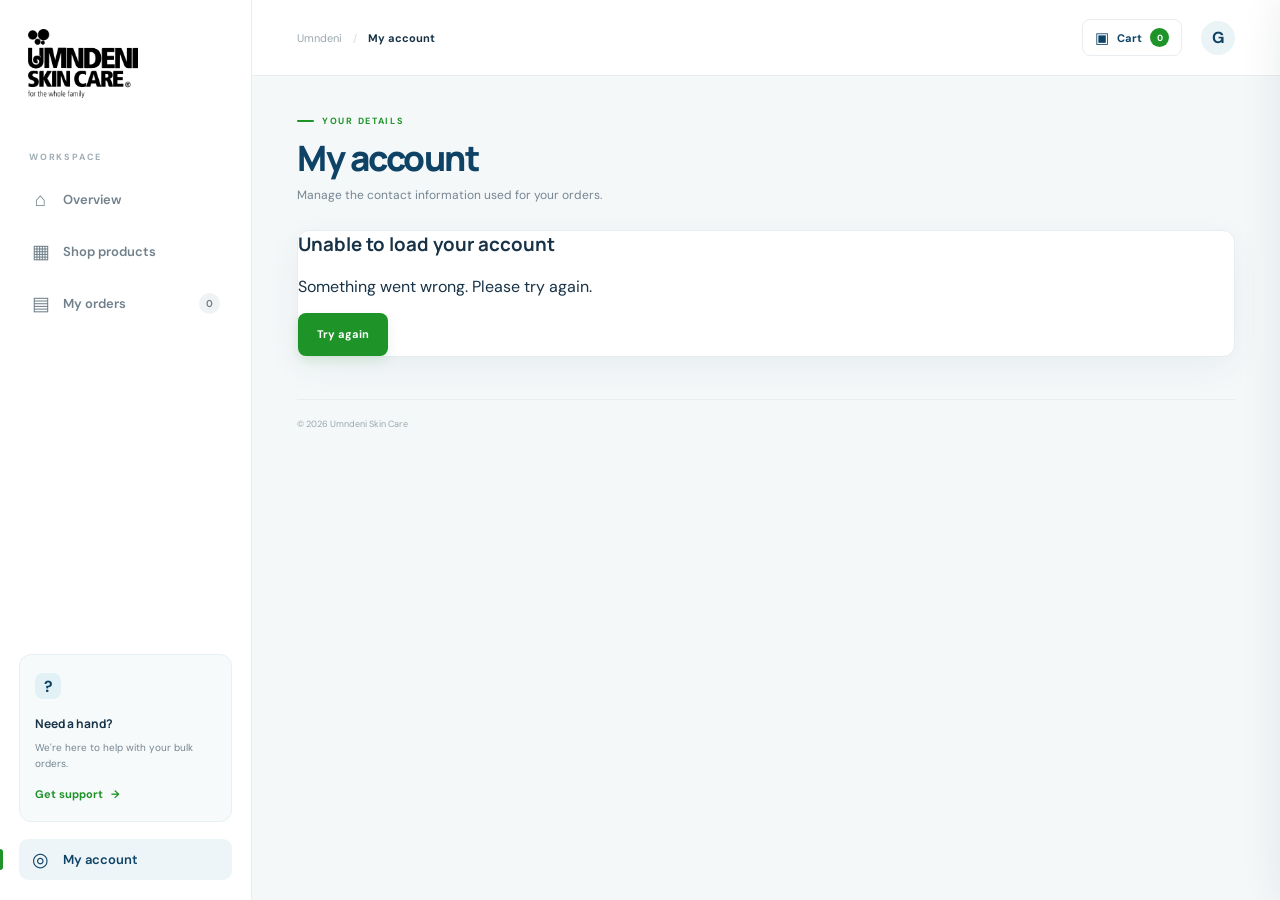
==== commit 52c6cb5b: "Refresh account page styles and scripts" ====
--- a/account.html
+++ b/account.html
@@ -9,8 +9,8 @@
   <link rel="preconnect" href="https://fonts.googleapis.com">
   <link rel="preconnect" href="https://fonts.gstatic.com" crossorigin>
   <link href="https://fonts.googleapis.com/css2?family=DM+Sans:wght@400;500;600;700&family=Manrope:wght@400;500;600;700;800&display=swap" rel="stylesheet">
-  <link rel="stylesheet" href="assets/css/global.css?v=account-delivery1">
-  <script src="assets/js/app.js?v=account-delivery1" defer></script>
+  <link rel="stylesheet" href="assets/css/global.css?v=account-tabs-fullwidth1">
+  <script src="assets/js/app.js?v=account-tabs-fullwidth1" defer></script>
 <style>
 #accountArea .auth-tabs{display:flex;gap:10px;margin:22px 0}
 #accountArea .auth-tabs button{min-width:110px}
--- a/assets/css/global.css
+++ b/assets/css/global.css
@@ -250,15 +250,15 @@
 .confirmation-reference strong { color: var(--navy); font: 800 18px Manrope,sans-serif; letter-spacing: .5px; }
 .copy-reference { position: absolute; top: 50%; right: 14px; padding: 6px 9px; transform: translateY(-50%); border: 1px solid var(--line); border-radius: 5px; background: white; color: var(--navy); font-size: 8px; }
 .confirmation-actions { display: flex; flex-wrap: wrap; justify-content: center; gap: 9px; }
-.account-layout { display: grid; grid-template-columns: minmax(0,1.3fr) minmax(230px,.7fr); align-items: start; gap: 16px; }
-.account-form { padding: 24px; }
+.account-layout { display: grid; grid-template-columns: minmax(0,1.3fr) minmax(230px,.7fr); align-items: stretch; gap: 16px; }
+.account-form { box-sizing: border-box; align-self: start; margin: 0; padding: 24px; }
 .account-profile { display: flex; align-items: center; gap: 13px; margin-bottom: 23px; padding-bottom: 20px; border-bottom: 1px solid var(--line); }
 .account-avatar { display: grid; place-items: center; width: 47px; height: 47px; border-radius: 50%; background: #E9F3F6; color: var(--navy); font: 800 18px Manrope,sans-serif; }
 .account-profile h3 { margin: 0 0 4px; color: var(--navy); font-size: 13px; }
 .account-profile p { margin: 0; color: #91A0A7; font-size: 9px; }
 .account-form > .button { margin-top: 20px; }
 .form-feedback { display: inline-block; margin: 0 0 0 12px; color: var(--green); font-size: 9px; }
-.account-side { padding: 23px; }
+.account-side { box-sizing: border-box; align-self: start; margin: 0; padding: 24px; }
 .account-side h3 { margin: 7px 0; color: var(--navy); font-size: 15px; }
 .account-side > p { color: var(--muted); font-size: 10px; line-height: 1.7; }
 .account-stat { display: flex; justify-content: space-between; margin: 20px 0 14px; padding: 14px 0; border-top: 1px solid var(--line); border-bottom: 1px solid var(--line); color: #81919A; font-size: 10px; }
@@ -488,3 +488,23 @@
   #accountArea .saved-address-card { flex-direction: column; gap: 8px; }
   #accountArea .account-order-head { align-items: flex-start; flex-direction: column; }
 }
+
+/* My Account tabs */
+#accountArea.account-layout { display: block; width: 100%; min-width: 0; }
+#accountArea .account-tools { display: block; width: 100%; min-width: 0; margin: 0; }
+#accountArea .account-tabs { display: grid; grid-template-columns: repeat(4, minmax(0, 1fr)); gap: 8px; width: 100%; box-sizing: border-box; padding: 6px; margin: 0 0 16px; border: 1px solid var(--line); border-radius: 12px; background: #f7f9fa; }
+#accountArea .account-tab { appearance: none; display: block; width: 100%; min-width: 0; border: 0; border-radius: 8px; padding: 13px 10px; background: transparent; color: var(--muted); font: inherit; font-size: 13px; font-weight: 600; cursor: pointer; text-align: center; }
+#accountArea .account-tab.active { background: #fff; color: var(--navy); box-shadow: 0 1px 5px rgba(0,0,0,.08); }
+#accountArea [data-account-panel][hidden] { display: none !important; }
+#accountArea [data-account-panel] { display: block; width: 100%; min-width: 0; box-sizing: border-box; margin: 0; padding: 24px; }
+#accountArea #accountDetailsPanel { padding: 0; }
+#accountArea #accountDetailsPanel .account-layout { display: grid; grid-template-columns: minmax(0, 1.3fr) minmax(230px, .7fr); align-items: stretch; gap: 16px; width: 100%; }
+#accountArea #accountDetailsPanel .account-form,
+#accountArea #accountDetailsPanel .account-side { align-self: stretch; height: 100%; margin: 0; }
+@media(max-width:700px) {
+ #accountArea .account-tabs { grid-template-columns: repeat(2, minmax(0, 1fr)); }
+ #accountArea .account-tab { text-align: center; }
+ #accountArea [data-account-panel] { padding: 18px; }
+ #accountArea #accountDetailsPanel { padding: 0; }
+ #accountArea #accountDetailsPanel .account-layout { grid-template-columns: minmax(0, 1fr); }
+}
